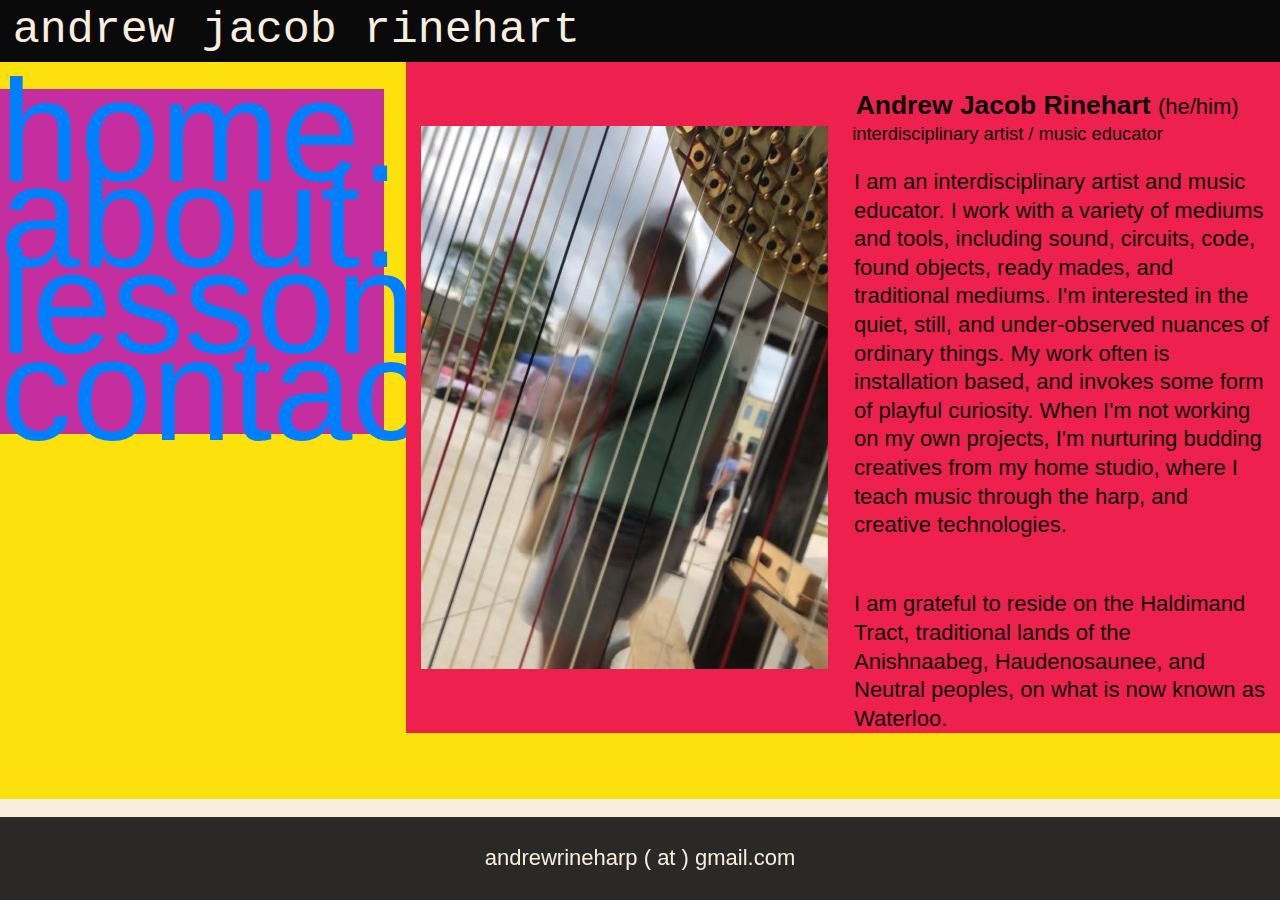
==== about.html @ bc31c74b "Update about.html" ====
<!DOCTYPE html>

<html>
    <head>
        <meta charset="utf-8">
        <meta name="author" content="AndrewJacobRinehart">
        <title> AJR &#127803; about &#x1F338;</title>
        <link rel="stylesheet" href="css/style.css">
     
    </head>

    <body>
        <header> 
            Andrew Jacob Rinehart
        </header>

        <div class="container";>
            
            <div class="navcontainer";>

                <a href="index.html">home.</a>
                <br>
                
<!--
                    <a href="projects.html"> projects.</a>
                    <br>
-->

                <a href="about.html">about.</a>
                <br>

                <a href="lessons.html"> lessons.</a>
                <br>

                <a href="contact.html"> contact.</a>
            </div>
          

            <main class="aboutpagecontainer";>

                <img src="img/AJRharp photo.jpg"; ALT="A blurred image of a performer through a harps strings";>

                <div class="lessontext";>
                    <p style="font-size: larger; margin-bottom: 0vh; margin-left: 1vw;"><b>Andrew Jacob Rinehart</b> <span style="font-size: smaller;";>(he/him)</span></p>
                    <p style="margin-top: 0vh; font-size: smaller; font-weight: lighter; text-align: left;">interdisciplinary artist / music educator</p>
            
                    <p>
                            I am an interdisciplinary artist and music educator. I work with a variety 
                            of mediums and tools, including sound, circuits, code, found objects, ready mades, and traditional mediums. 
                            I'm interested in the quiet, still, and under-observed nuances of ordinary things.
                            My work often is installation based, and invokes some form of playful curiosity. 
                      
                            When I'm not working on my own projects, I'm nurturing budding creatives from my home 
                            studio, where I teach music through the harp, and creative technologies.
                    </p>
                    <br> 
                    <p>
                        I am grateful to reside on the Haldimand Tract, traditional lands of the 
                        Anishnaabeg, Haudenosaunee, and Neutral peoples, on what is now known as Waterloo.
                    </p>
                </div>  

            </main>

        </div>

        <footer>
            andrewrineharp ( at ) gmail.com
        </footer>

    </body>
---- css/style.css ----
*,
*::before,
*::after{
    box-sizing: border-box;
}

/*GLOBAL*/
body {

    background-color: #f7eede;

    font-family:  "Trebuchet MS","Lucida Grande","Lucida Sans Unicode","Lucida Sans",Tahoma,sans-serif;
    color: #0A0A0A;
    font-size: 22px;
    line-height: 1.3;

    text-transform: lowercase;
    text-align: left;

    margin: 0px;
    border: 0px;
    padding: 0px;

}
header{

    font-family: rockwell, Courier Bold,Courier,Georgia,Times,"Times New Roman",serif;
    color:  #f7eede;                /*text colour*/
    font-weight: lighter;
    font-size: 5vh;
    text-align: left;
    background-color: #0A0A0A;
    padding: 2px 5px 1px 1vw;


}
p{
    margin: 1em .5em 0em .5em;
}
footer{
    font-size: 22px;
    width: 100%;
    margin: 75px 0px 0px 0px;
    padding: 3vh;
    text-align: center;
    background-color: #0A0A0ADD;
    color: #f7eede;
    position:fixed;
    bottom: 0;
}
img{
    max-width: 100%;
    height: auto;
    padding: .7em;
}
h1{

}

audio{
    margin: .7em;
}
iframe{
    margin-top: 1.2em;
}
/*links*/

a:link{
    color:#0080FF;
    text-decoration: none;
}
a:visited{
    color: #8a2be2;
}
a:hover,
a:focus {
    color:#FDE10d;
    background-color: #0a0a0a;  
    text-decoration: underline;
}
a:active{
    color:#EE204D;
}

/*General*/
.container{
    background-color: #FDE10d;
    display: grid;
    grid-template-columns: 3fr 7fr;
    gap: 1em;

    
}
.pagecontainer{   
    background-color: #EE204D;

    display: grid;
    height: auto;
    
    padding: 1em;
    margin-bottom: 3em;
    text-transform: none;

    align-items: center;

}
.navcontainer{ /* Navigation on children of the homepage */
    background-color: rgb(196, 46, 159);
    font-size: 9rem;

    width: auto;
    max-width: 30vw;
    height: fit-content;

    margin-top: 3vh;
    margin-left: 0vh;
    
    line-height: .6;

}

/* homepage */
.homecontainer{
background-color: #FDE10d;
display: grid;
gap: 1em;
grid-template-columns: 2fr 3fr;
height: 100vh;

}
.homenavcontainer{ /* navigation ONLY on homepage */
    background-color: rgb(0, 182, 79);
    font-size: 11rem;

    width: auto;
    max-width: 37vw;
    height: fit-content;
   
    margin-top: 4vh;
    margin-left: 0vh;

    line-height: .6;

}
.homepagecontainer{
    background-color: #0080FF;
}

/*main pages*/

/*ABOUT*/
.aboutpagecontainer{     /*main content on children of homepage )*/
background-color: #EE204D;

display: grid;
grid-template-columns: 1fr 1fr;
height: auto;

margin-bottom: 3em;
text-transform: none;
align-items: center;
}

/*LESSONS*/
.lessonpagecontainer{
    background-color: #EE204D;

    display: grid;
    grid-template-columns: 1fr 2fr;
    height: auto;
    
    margin-bottom: 3em;
    text-transform: none;

    align-items: center;

}  

/*CONTACT*/
.contact a:link{
    color: #f7eede;
    text-decoration: none;

}
.contact a:visited{
    color: #FDE10d;
}
.contact a:hover, a:focus{
    color:#FDE10d;
    background-color: #0a0a0a;  
    text-decoration: underline;

}

/*PROJECTS*/

/*projects landing page*/
.projectcontainer{
        background-color: #FDE10d;
        display: grid;
        gap: 1em;
        grid-template-columns: 2fr 7fr;
        height: 100vh;
}
.projectnavcontainer{ 
        background-color: rgb(0, 182, 79);
        font-size: 7rem;

        width: auto;
        max-width: 60vw;
        height: fit-content;

        margin-top: 3vh;
        margin-left: .5em; 
        
        line-height: .7;
}

/*project pages*/
.projectpagecontainer{ /*main container*/
        background-color: #FDE10d;
        display: grid;
        gap: 1em;
        grid-template-columns: 2fr 7fr;
        height: 100vh;
}
    /*navigation*/
    .projectpagenav{/*navigation on project pages*/
                        /*(includes .navcontainer2 & projectnavcontainer2*/
            
    }
    .navcontainer2{ /*website navigation*/
                background-color: rgb(196, 46, 159);
                font-size: 7rem;

                width: auto;
                max-width: 30vw;
                height: fit-content;

                margin-top: 3vh;
                margin-left: 0vh;
                
                line-height: .6;
    } 
    .projectnavcontainer2{/*navigate projects*/
                background-color: rgb(0, 182, 79);
                font-size: 3rem;
        
                width: auto;
                max-width: 25vw;
                height: fit-content;
        
                margin-top: 3vh;
                margin-left: 0vw; 
                
                line-height: .7;
    }

    /*Projects Content*/

    /*global*/

    .projectcontent{
            margin-left: 1em;
            text-transform: none;
            margin-bottom: 3.5em;
            
    }

    .span2{
        display: grid;
        grid-column: span 2;
    }

    .gallery{
        display: grid;
        grid-template-columns: 1fr 1fr;
        align-items: center;
    }

    /*This Garden*/
        .thisgarden{
                background-color: rgb(102, 23, 192);
                display: grid;
                grid-template-columns: 1fr 1fr;
                height: auto;
            }
        .tracklist{
            margin: .5em 3em; 
            grid-column: span 2;
        }
        /*LINKS this garden*/
        .thisgarden a:link{
                    color:#FDE10D;
                    text-decoration: none;

            }
        .thisgarden a:visited{
                    color: rgb(0, 182, 79);
             }
        .thisgarden a:hover, a:focus{
                    color:#FDE10d;
                    background-color: #0a0a0a;  
                    text-decoration: underline;

            }
        
    /*above the line*/
      .abovetheline{

        }

    /*sound garden*/
        .soundgarden{

        }

    /*melody cloud*/
        .melodycloud{

        }

    /*ear calibration*/
        .earcalibration{
            color: #E8DBC5;
            background-color: rgb(210, 100, 159);
            display: grid;
            grid-template-columns: 1fr 1fr;
            height: auto;
        }
        .paper{
            display: grid;
            margin: 1em 3em;
            text-align: center; 
            color: #0a0a0a;
            background-color: #E8DBC5;
        }
        .eggtutorial{
        display: grid;
        grid-column: span 2;
        background-color: #0080FF;
        margin-left: .5em;

        }
        .tile{
            display: grid;
            margin: .5em;
            gap: .2em;
        }

    /*music for trees*/
        .musicfortrees{
            background-color: rgb(23, 192, 91);
            display: grid; 
        }

    /*music catalogue*/
        .musiccatalogue{
            

        }
        .collapsible {
            background-color: #8a2be2;
            color: #E8DBC5;
            cursor: pointer;
            padding: .5em;
            width: 100%;
            border: none;
            text-align: left;
            outline: none;
            font-size: 1em;
        } 
        .active, .collapsible:hover {
                background-color: #0080FF;
        }
        .collapsible2 {
            background-color: rgb(23, 192, 91);
            color: #E8DBC5;
            cursor: pointer;
            padding: .3em;
            margin: .1em;
            width: 100%;
            border: none;
            text-align: left;
            outline: none;
            font-size: 1em;
        }
        .content {
            padding: 0em 1em;
            display: none;
            overflow: hidden;
            background-color: #f7eede;
            font-size: 1em;
            margin: 0em;
            text-align: center;
        }
        .albumtext{
            font-size: smaller;
            display: grid;
            grid-template-columns: 1fr 1fr;
            text-align: left;
            align-items: center;
            margin: 0em .5em !important;
            padding: 0em;
        }
        .tracktitle{
            font-size: larger; 
            font-weight: bolder;
            margin: .1em;
        }
        .tracktext{
            margin-top: none; 
            font-size: smaller;
        }


/*COLOURS*/

.green{
    background-color: rgb(0, 182, 79);
}
.purple{
    background-color: #8a2be2;
}
.mauve{
    background-color: rgb(196, 46, 159);
}
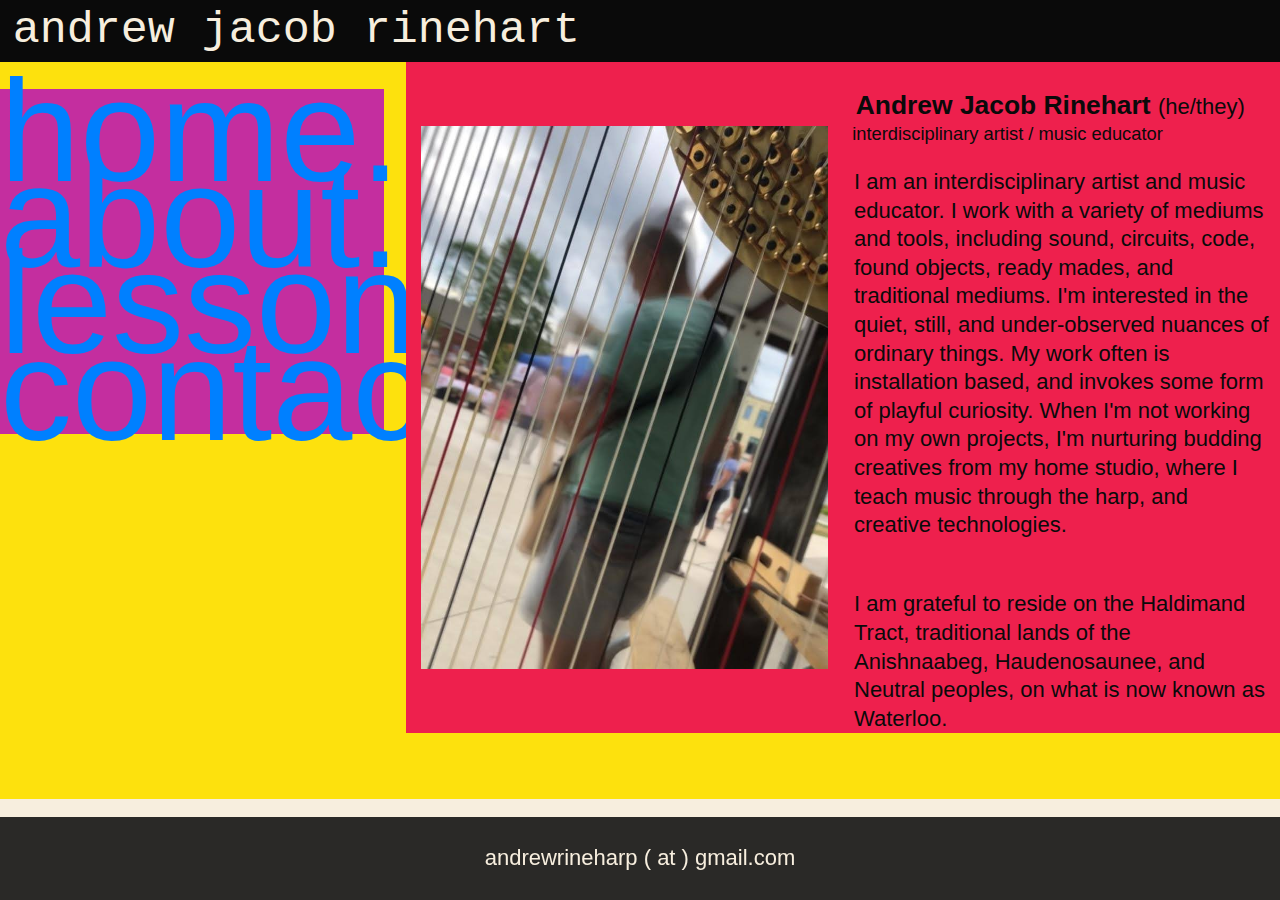
==== commit c70ed67a: "Update about.html" ====
--- a/about.html
+++ b/about.html
@@ -41,7 +41,7 @@
                 <img src="img/AJRharp photo.jpg"; ALT="A blurred image of a performer through a harps strings";>
 
                 <div class="lessontext";>
-                    <p style="font-size: larger; margin-bottom: 0vh; margin-left: 1vw;"><b>Andrew Jacob Rinehart</b> <span style="font-size: smaller;";>(he/him)</span></p>
+                    <p style="font-size: larger; margin-bottom: 0vh; margin-left: 1vw;"><b>Andrew Jacob Rinehart</b> <span style="font-size: smaller;";>(he/they)</span></p>
                     <p style="margin-top: 0vh; font-size: smaller; font-weight: lighter; text-align: left;">interdisciplinary artist / music educator</p>
             
                     <p>
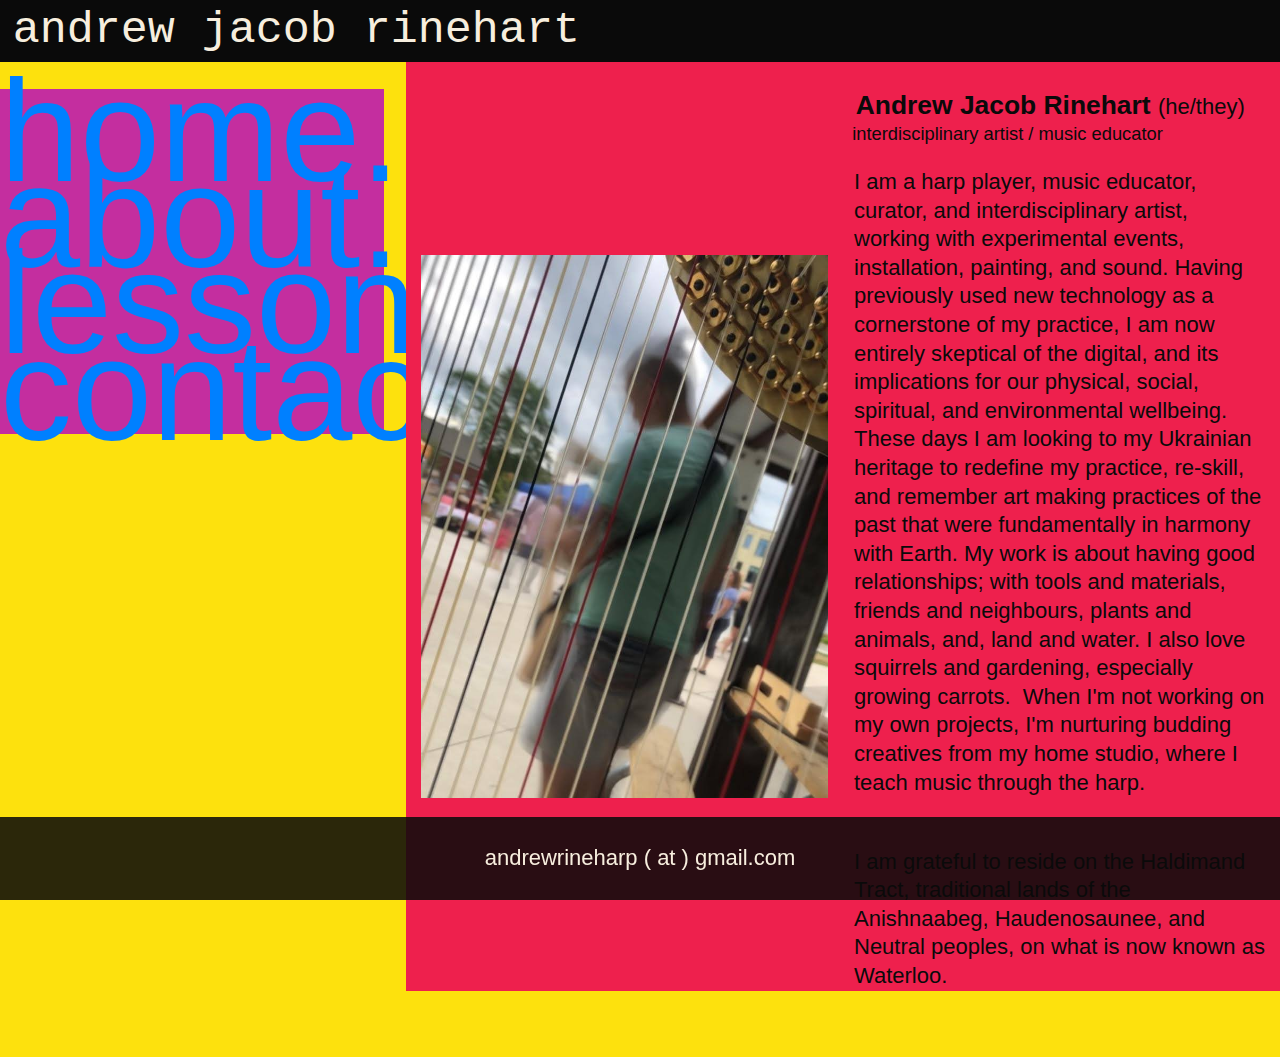
==== commit 4179547d: "Update about.html" ====
--- a/about.html
+++ b/about.html
@@ -44,14 +44,15 @@
                     <p style="font-size: larger; margin-bottom: 0vh; margin-left: 1vw;"><b>Andrew Jacob Rinehart</b> <span style="font-size: smaller;";>(he/they)</span></p>
                     <p style="margin-top: 0vh; font-size: smaller; font-weight: lighter; text-align: left;">interdisciplinary artist / music educator</p>
             
-                    <p>
-                            I am an interdisciplinary artist and music educator. I work with a variety 
-                            of mediums and tools, including sound, circuits, code, found objects, ready mades, and traditional mediums. 
-                            I'm interested in the quiet, still, and under-observed nuances of ordinary things.
-                            My work often is installation based, and invokes some form of playful curiosity. 
+                    <p>I am a harp player, music educator, curator, and interdisciplinary artist, working with experimental events, installation, painting, and sound. 
+                        Having previously used new technology as a cornerstone of my practice, I am now entirely skeptical of the digital, and its implications for our
+                        physical, social, spiritual, and environmental wellbeing. These days I am looking to my Ukrainian heritage to redefine my practice, re-skill, 
+                        and remember art making practices of the past that were fundamentally in harmony with Earth. My work is about having good relationships; 
+                        with tools and materials, friends and neighbours, plants and animals, and, land and water. I also love squirrels and gardening, especially growing carrots. 
+
                       
                             When I'm not working on my own projects, I'm nurturing budding creatives from my home 
-                            studio, where I teach music through the harp, and creative technologies.
+                            studio, where I teach music through the harp.
                     </p>
                     <br> 
                     <p>
--- a/css/style.css
+++ b/css/style.css
@@ -167,7 +167,7 @@
     background-color: #EE204D;
 
     display: grid;
-    grid-template-columns: 1fr 2fr;
+    grid-template-columns: 1fr 1fr;
     height: auto;
     
     margin-bottom: 3em;
@@ -425,4 +425,4 @@
 }
 .mauve{
     background-color: rgb(196, 46, 159);
-}+}
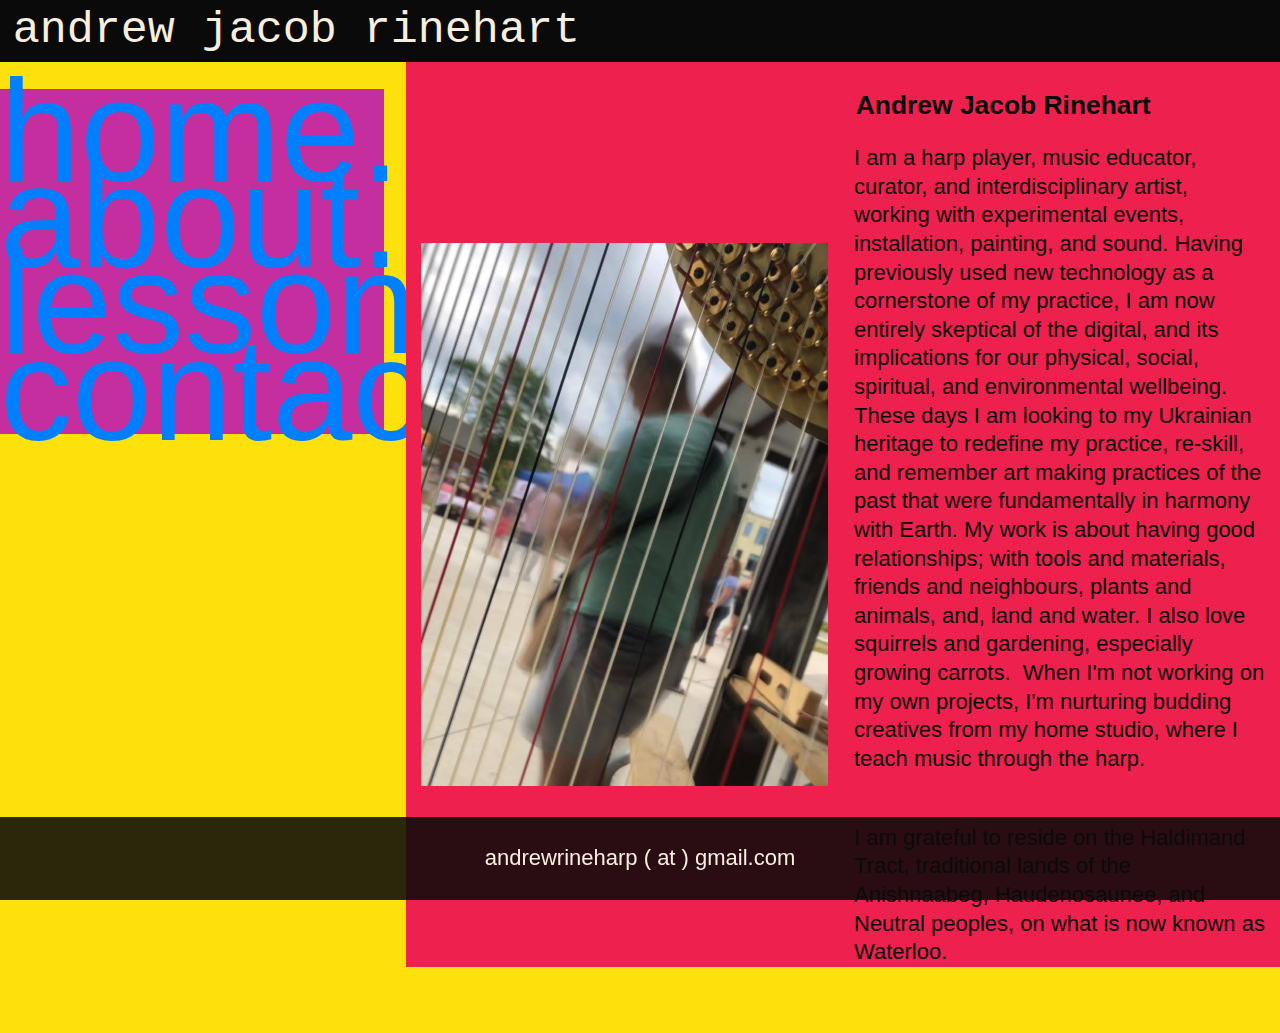
==== commit e9a0ff42: "Update about.html" ====
--- a/about.html
+++ b/about.html
@@ -41,8 +41,11 @@
                 <img src="img/AJRharp photo.jpg"; ALT="A blurred image of a performer through a harps strings";>
 
                 <div class="lessontext";>
-                    <p style="font-size: larger; margin-bottom: 0vh; margin-left: 1vw;"><b>Andrew Jacob Rinehart</b> <span style="font-size: smaller;";>(he/they)</span></p>
+                    <p style="font-size: larger; margin-bottom: 0vh; margin-left: 1vw;"><b>Andrew Jacob Rinehart</b> 
+                        <!--
+                        <span style="font-size: smaller;";>(he/they)</span></p>
                     <p style="margin-top: 0vh; font-size: smaller; font-weight: lighter; text-align: left;">interdisciplinary artist / music educator</p>
+                        -->
             
                     <p>I am a harp player, music educator, curator, and interdisciplinary artist, working with experimental events, installation, painting, and sound. 
                         Having previously used new technology as a cornerstone of my practice, I am now entirely skeptical of the digital, and its implications for our
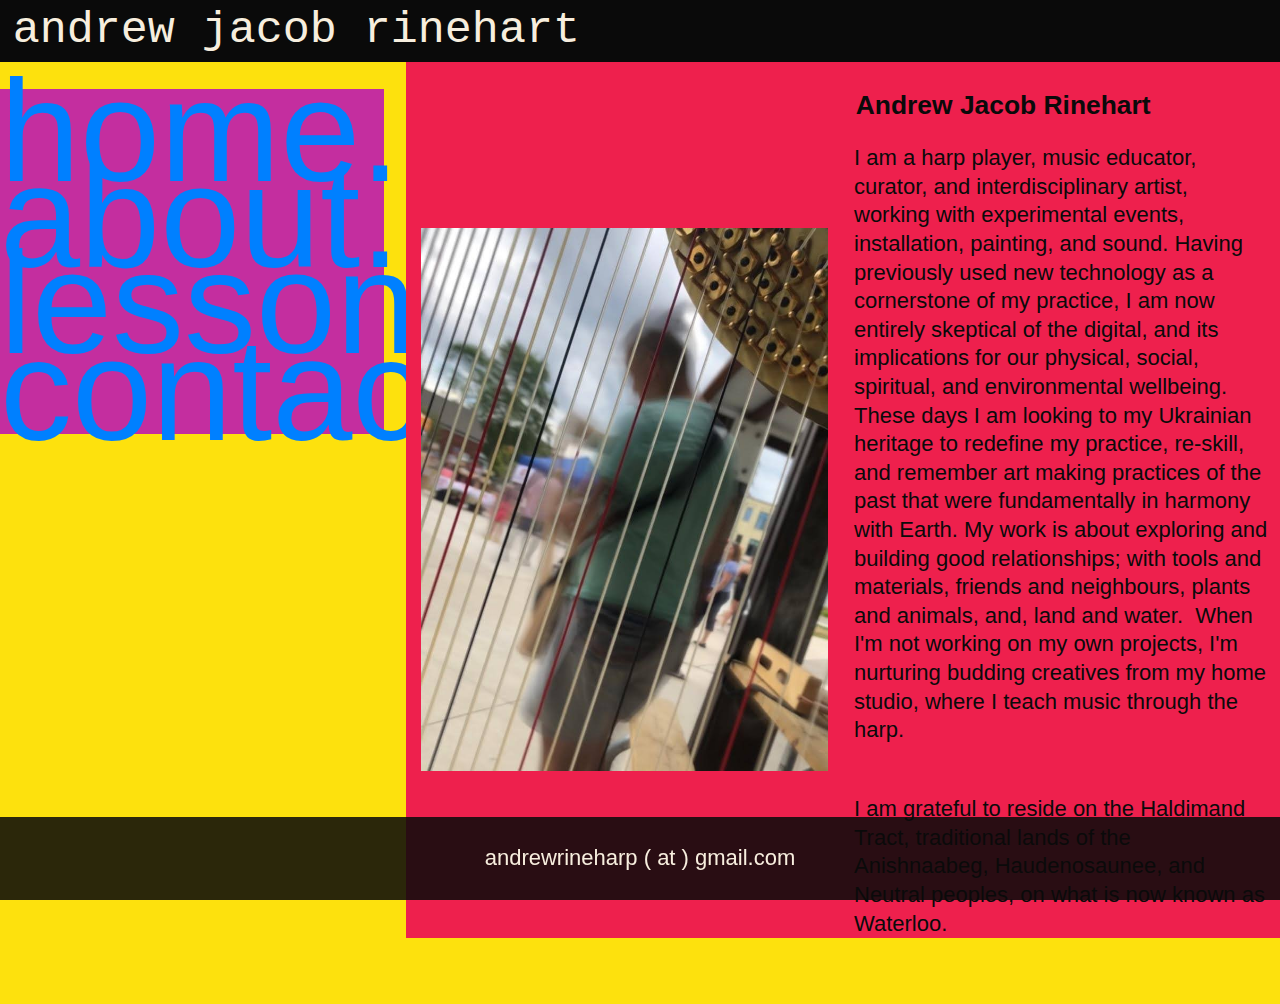
==== commit 2a7c115b: "Update about.html" ====
--- a/about.html
+++ b/about.html
@@ -43,15 +43,18 @@
                 <div class="lessontext";>
                     <p style="font-size: larger; margin-bottom: 0vh; margin-left: 1vw;"><b>Andrew Jacob Rinehart</b> 
                         <!--
-                        <span style="font-size: smaller;";>(he/they)</span></p>
+                        <span style="font-size: smaller;";>(he/they)</span>
+                        -->
+                                                                                                                        </p>
+                    <!--
                     <p style="margin-top: 0vh; font-size: smaller; font-weight: lighter; text-align: left;">interdisciplinary artist / music educator</p>
                         -->
             
                     <p>I am a harp player, music educator, curator, and interdisciplinary artist, working with experimental events, installation, painting, and sound. 
                         Having previously used new technology as a cornerstone of my practice, I am now entirely skeptical of the digital, and its implications for our
                         physical, social, spiritual, and environmental wellbeing. These days I am looking to my Ukrainian heritage to redefine my practice, re-skill, 
-                        and remember art making practices of the past that were fundamentally in harmony with Earth. My work is about having good relationships; 
-                        with tools and materials, friends and neighbours, plants and animals, and, land and water. I also love squirrels and gardening, especially growing carrots. 
+                        and remember art making practices of the past that were fundamentally in harmony with Earth. My work is about exploring and building good relationships; 
+                        with tools and materials, friends and neighbours, plants and animals, and, land and water. 
 
                       
                             When I'm not working on my own projects, I'm nurturing budding creatives from my home 
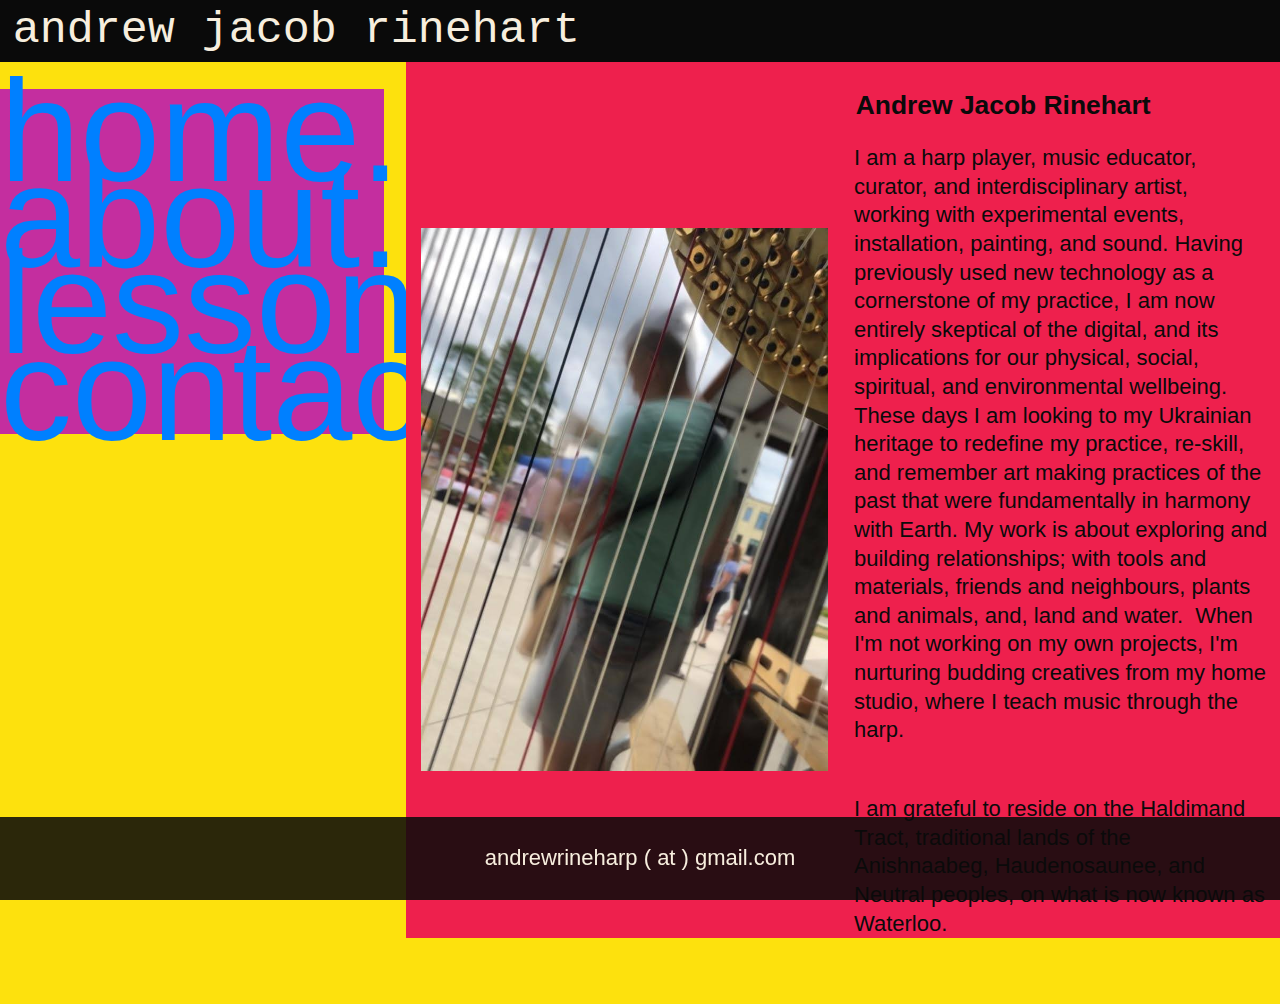
==== commit 6d96eb89: "Update about.html" ====
--- a/about.html
+++ b/about.html
@@ -53,7 +53,7 @@
                     <p>I am a harp player, music educator, curator, and interdisciplinary artist, working with experimental events, installation, painting, and sound. 
                         Having previously used new technology as a cornerstone of my practice, I am now entirely skeptical of the digital, and its implications for our
                         physical, social, spiritual, and environmental wellbeing. These days I am looking to my Ukrainian heritage to redefine my practice, re-skill, 
-                        and remember art making practices of the past that were fundamentally in harmony with Earth. My work is about exploring and building good relationships; 
+                        and remember art making practices of the past that were fundamentally in harmony with Earth. My work is about exploring and building relationships; 
                         with tools and materials, friends and neighbours, plants and animals, and, land and water. 
 
                       
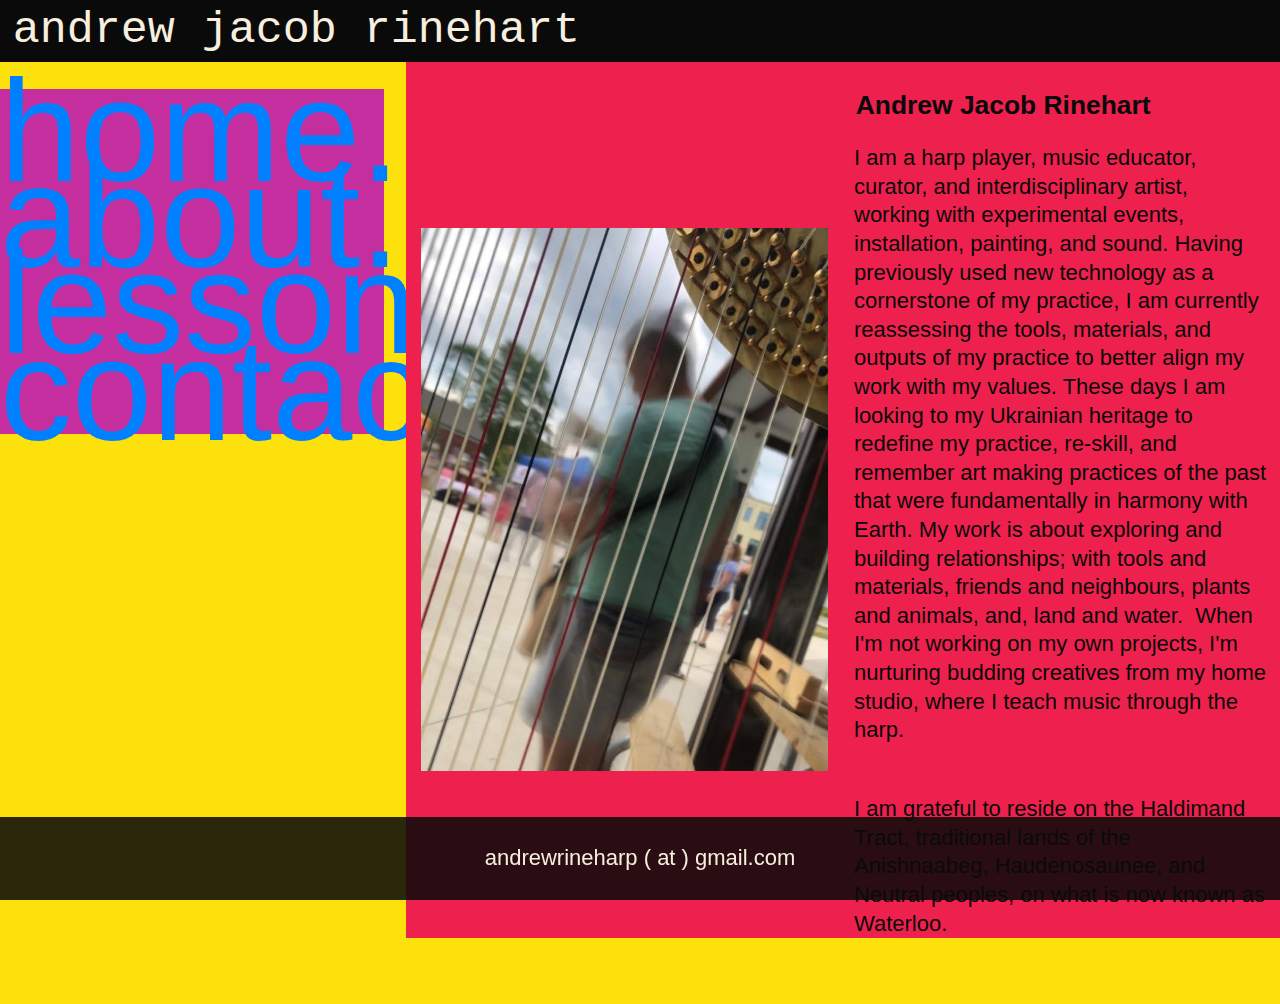
==== commit 5ddefc12: "Update about.html" ====
--- a/about.html
+++ b/about.html
@@ -51,8 +51,8 @@
                         -->
             
                     <p>I am a harp player, music educator, curator, and interdisciplinary artist, working with experimental events, installation, painting, and sound. 
-                        Having previously used new technology as a cornerstone of my practice, I am now entirely skeptical of the digital, and its implications for our
-                        physical, social, spiritual, and environmental wellbeing. These days I am looking to my Ukrainian heritage to redefine my practice, re-skill, 
+                        Having previously used new technology as a cornerstone of my practice, I am currently reassessing the tools, materials, and outputs of my practice
+                        to better align my work with my values. These days I am looking to my Ukrainian heritage to redefine my practice, re-skill, 
                         and remember art making practices of the past that were fundamentally in harmony with Earth. My work is about exploring and building relationships; 
                         with tools and materials, friends and neighbours, plants and animals, and, land and water. 
 
